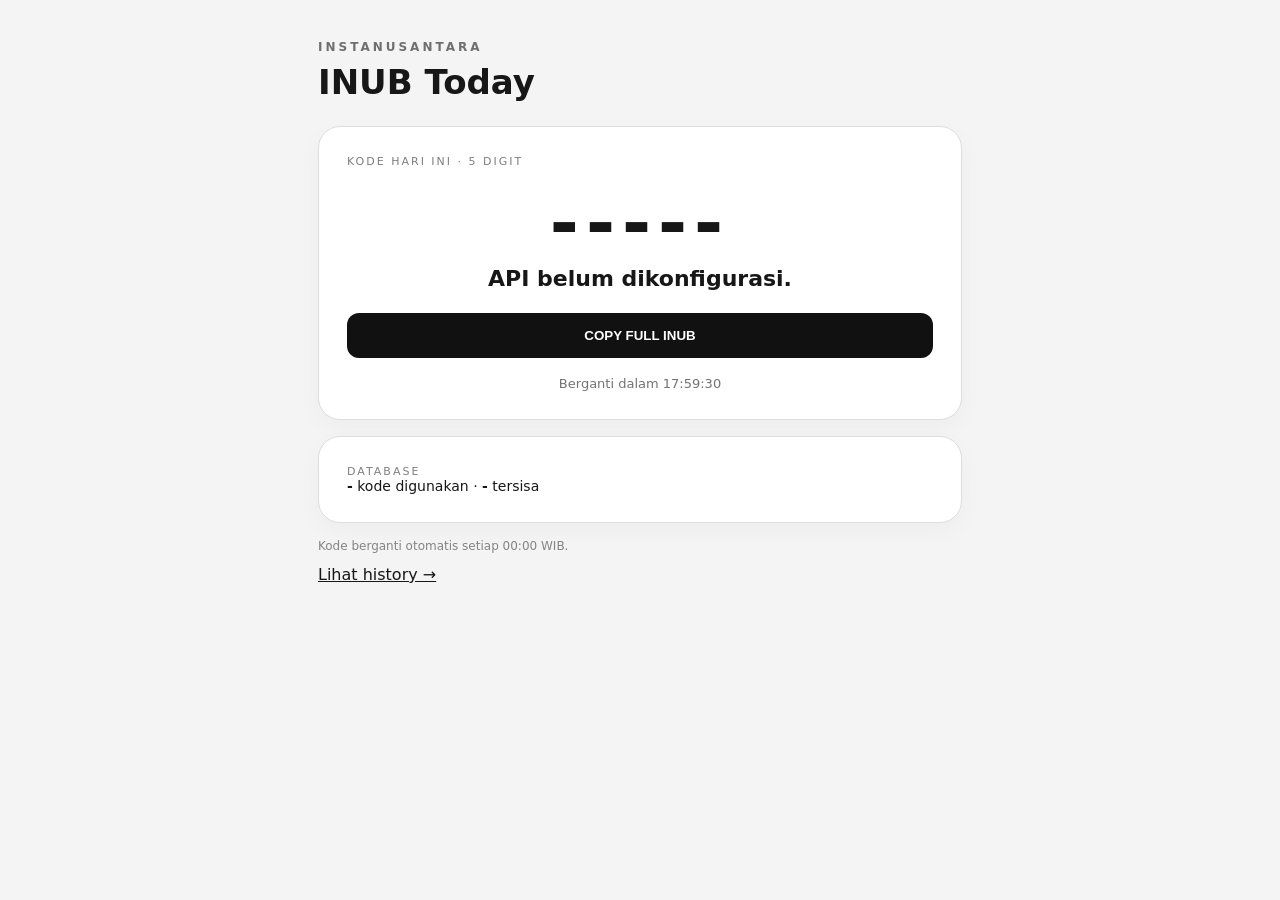
==== index.html @ 9a0f6417 "Add files via upload" ====
<!doctype html>
<html lang="id">
<head>
<meta charset="utf-8"><meta name="viewport" content="width=device-width,initial-scale=1">
<title>INUB Today</title><link rel="stylesheet" href="style.css">
</head>
<body><main class="wrap">
<div class="brand">INSTANUSANTARA</div><h1>INUB Today</h1>
<section class="card">
<div class="label">KODE HARI INI · 5 DIGIT</div>
<div id="code" class="code">-----</div>
<div id="hashtag" class="hashtag">Memuat...</div>
<div id="date" class="date"></div>
<button id="copy">COPY FULL INUB</button>
<div id="countdown" class="countdown">--:--:--</div>
</section>
<section class="card small"><div class="label">DATABASE</div>
<div><b id="used">-</b> kode digunakan · <b id="remaining">-</b> tersisa</div></section>
<p class="note">Kode berganti otomatis setiap 00:00 WIB.</p>
<a href="./history.html">Lihat history →</a>
</main><script src="app.js"></script></body></html>
---- style.css ----
*{box-sizing:border-box}body{margin:0;font-family:system-ui,-apple-system,Segoe UI,sans-serif;background:#f4f4f4;color:#171717}.wrap{max-width:680px;margin:0 auto;padding:40px 18px}.brand{font-size:12px;letter-spacing:3px;font-weight:700;opacity:.6}h1{font-size:34px;margin:8px 0 24px}.card{background:#fff;border:1px solid #ddd;border-radius:22px;padding:28px;margin-bottom:16px;box-shadow:0 8px 25px #00000008}.small{font-size:14px}.label{font-size:11px;letter-spacing:2px;opacity:.55}.code{text-align:center;font-size:70px;font-weight:800;letter-spacing:7px;margin:14px 0 2px}.hashtag{text-align:center;font-size:22px;font-weight:700}.date{text-align:center;margin:10px 0 22px;opacity:.55}.countdown{text-align:center;margin-top:18px;font-size:13px;opacity:.6}button{width:100%;border:0;border-radius:12px;padding:15px;font-weight:800;cursor:pointer;background:#111;color:#fff}table{width:100%;border-collapse:collapse;font-size:13px}th,td{text-align:left;padding:10px 6px;border-bottom:1px solid #eee}.note{font-size:12px;opacity:.5}a{color:inherit}@media(max-width:480px){.code{font-size:54px}.hashtag{font-size:18px}table{font-size:11px}}
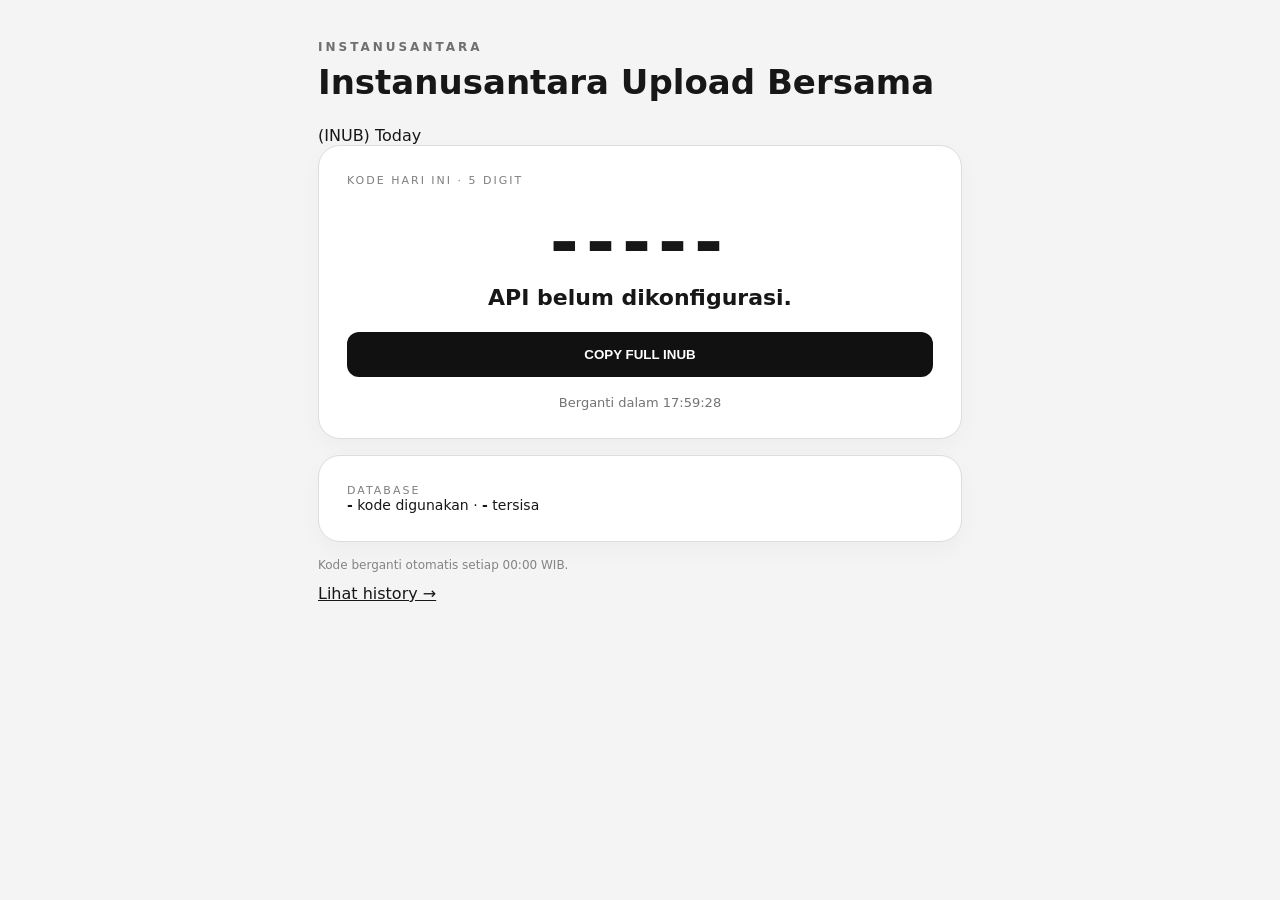
==== commit d9f8bd8d: "Refactor index.html structure and content" ====
--- a/index.html
+++ b/index.html
@@ -1,21 +1,65 @@
 <!doctype html>
 <html lang="id">
 <head>
-<meta charset="utf-8"><meta name="viewport" content="width=device-width,initial-scale=1">
-<title>INUB Today</title><link rel="stylesheet" href="style.css">
+<meta charset="utf-8">
+<meta name="viewport" content="width=device-width,initial-scale=1">
+<title>INUB Today</title>
+<link rel="stylesheet" href="style.css">
 </head>
-<body><main class="wrap">
-<div class="brand">INSTANUSANTARA</div><h1>INUB Today</h1>
+
+<body>
+
+<main class="wrap">
+
+<div class="brand">INSTANUSANTARA</div>
+
+<h1>Instanusantara Upload Bersama</h1>
+<div class="subtitle">(INUB) Today</div>
+
 <section class="card">
+
 <div class="label">KODE HARI INI · 5 DIGIT</div>
+
 <div id="code" class="code">-----</div>
-<div id="hashtag" class="hashtag">Memuat...</div>
+
+<div id="hashtag" class="hashtag">
+Memuat...
+</div>
+
+<div id="friday" class="hashtag friday"></div>
+
 <div id="date" class="date"></div>
+
 <button id="copy">COPY FULL INUB</button>
-<div id="countdown" class="countdown">--:--:--</div>
+
+<div id="countdown" class="countdown">
+--:--:--
+</div>
+
 </section>
-<section class="card small"><div class="label">DATABASE</div>
-<div><b id="used">-</b> kode digunakan · <b id="remaining">-</b> tersisa</div></section>
-<p class="note">Kode berganti otomatis setiap 00:00 WIB.</p>
-<a href="./history.html">Lihat history →</a>
-</main><script src="app.js"></script></body></html>
+
+<section class="card small">
+
+<div class="label">DATABASE</div>
+
+<div>
+<b id="used">-</b> kode digunakan ·
+<b id="remaining">-</b> tersisa
+</div>
+
+</section>
+
+<p class="note">
+Kode berganti otomatis setiap 00:00 WIB.
+</p>
+
+<a href="./history.html">
+Lihat history →
+</a>
+
+</main>
+
+<script src="app.js"></script>
+
+</body>
+</html>
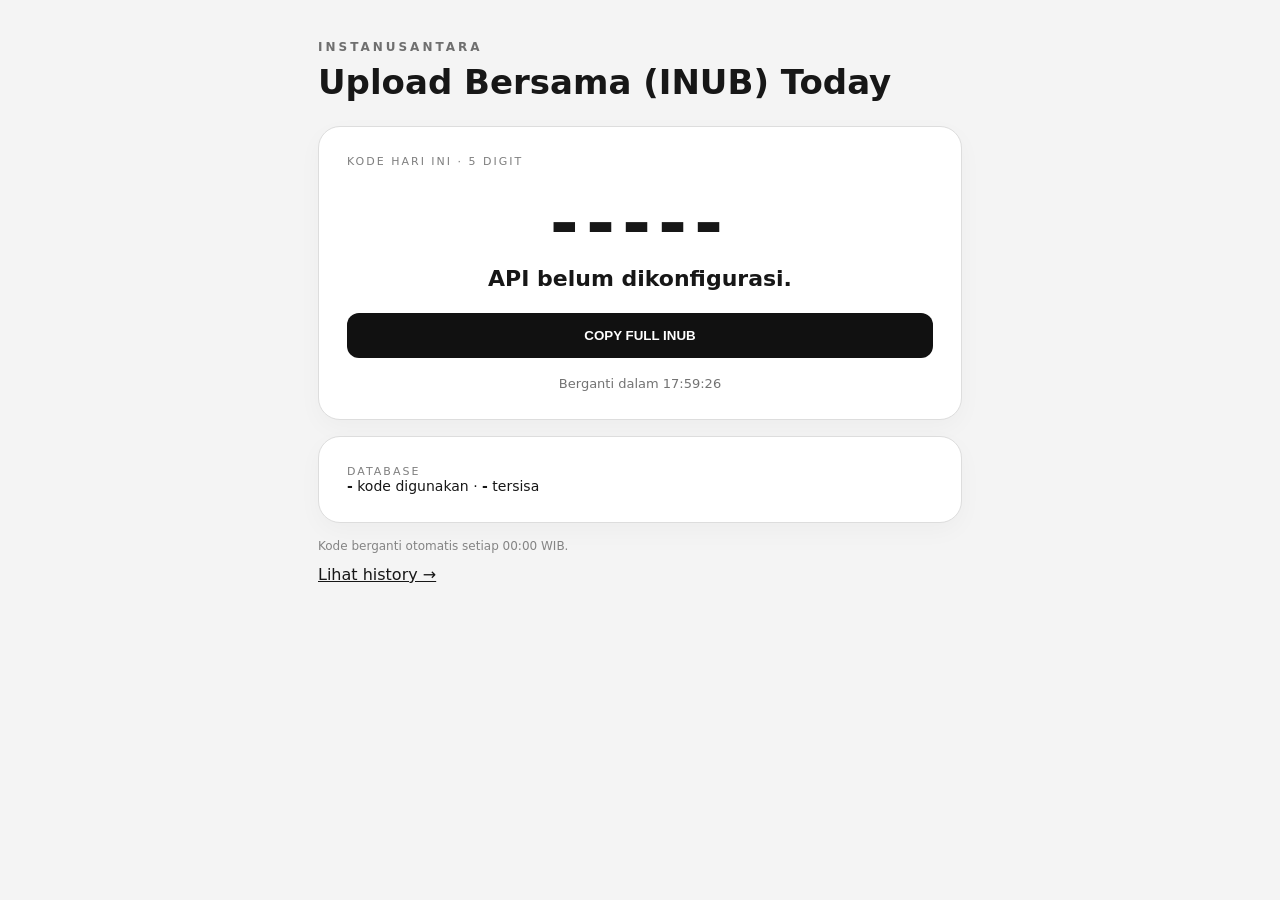
==== commit dcfd1cde: "Update header text for Upload Bersama" ====
--- a/index.html
+++ b/index.html
@@ -13,8 +13,7 @@
 
 <div class="brand">INSTANUSANTARA</div>
 
-<h1>Instanusantara Upload Bersama</h1>
-<div class="subtitle">(INUB) Today</div>
+<h1>Upload Bersama (INUB) Today</h1>
 
 <section class="card">
 
